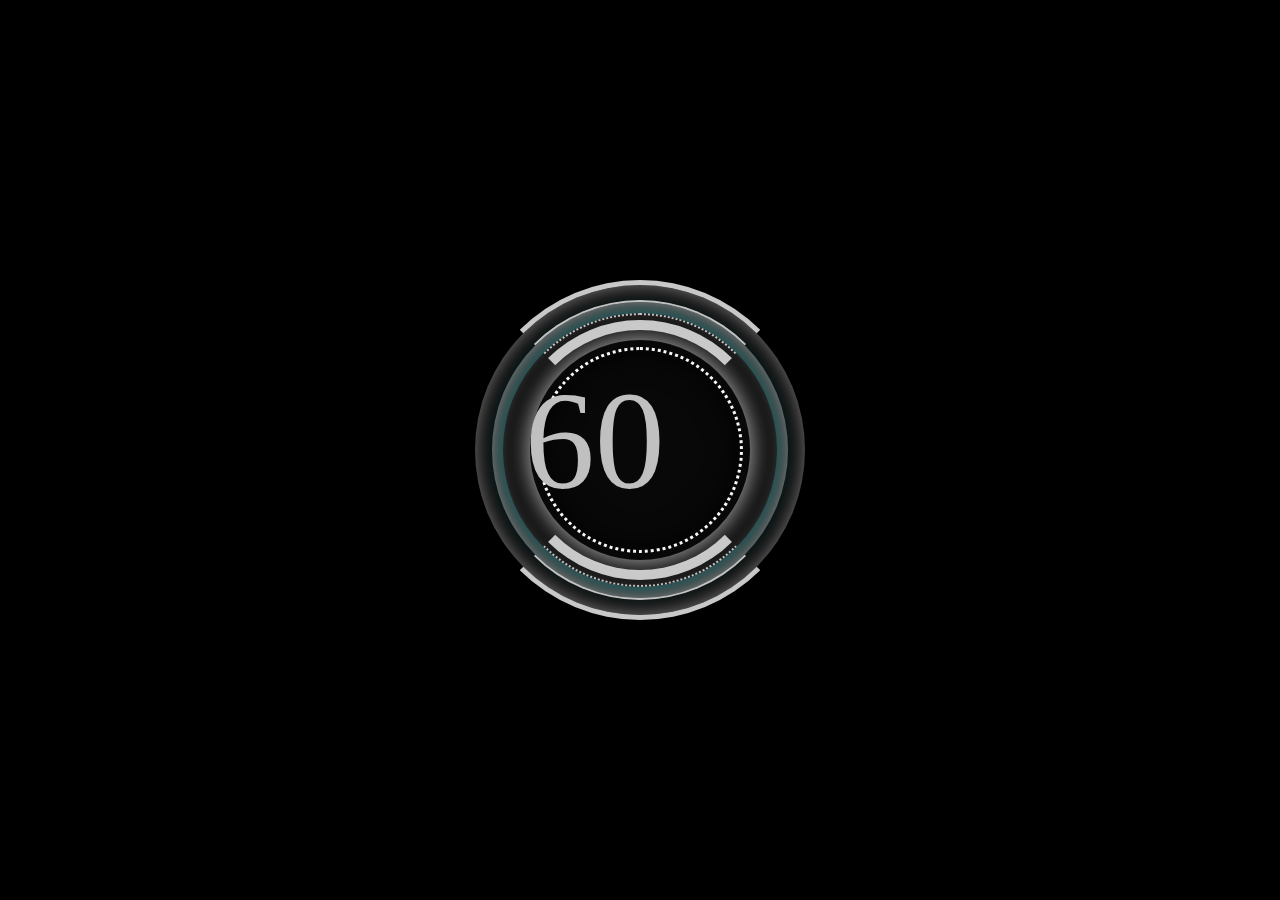
==== timer-wrapper.html @ 89b2b790 "test" ====
<html>
<head>
  <link href="timer.css" rel="stylesheet"  >
<script  src="timer.js"></script>

</head>
<body>
<div class="timer-wrapper">
<span id="num">60</span>
<ul>
<li></li>
<li></li>
<li></li>
<li></li>
<li></li>
</ul>
</div>
</body>
</html>
---- timer.css ----
.timer-wrapper {
  position: absolute;
  top: 0;
  left: 0;
  width: 100%;
  height: 100%;
  background-color: #000;
  color: #fff;
}

.timer-wrapper > ul {
  height: 100%;
  width: 100%;
  display: block;
  margin: 0 auto;
}

.timer-wrapper > ul > li {
  position: absolute;
  top: 50%;
  left: 50%;
  display: block;
  background: transparent;
  border: 10px solid rgb(200,200,200) ;
  border-left-color: transparent;
  border-right-color: transparent;
  border-radius: 500px;
  transition: all 0.5s ease;
}

.timer-wrapper > ul > li:last-child {
  position: absolute;
  top: 50%;
  left: 50%;
  z-index: 20;
  width: 200px;
  height: 100px;
  margin-left: -110px;
  margin-top: -110px;
  padding: 70px 0px 30px;
  background-color: rgba(8, 8, 8, 1.0);
  border: 10px solid rgba(8, 8, 8, 1.0);
  border-radius: 200px;
  text-shadow: 2px 2px 0px rgba(0, 0, 0, 1);
  box-shadow: 0px 0px 30px rgb(208,208,208) ;
  animation: pulseShadow 5s infinite linear;
}

.timer-wrapper > ul > li:last-child::after {
  content: '';
  border: 3px dotted rgb(248,248,248) ;
  border-radius: 200px;
  width: 200px;
  height: 200px;
  display: block;
  position: absolute;
  top: -3px;
  left: -3px;
  background-color: transparent;
  box-shadow: inset 0px 0px 30px rgba(0, 0, 0, 1.0);
}

.timer-wrapper > ul > li:nth-child(4) {
  margin-left: -170px;
  margin-top: -170px;
  z-index: 1;
  width: 330px;
  height: 330px;
  border-width: 5px;
  border-style: solid;
  box-shadow: inset 0px 0px 25px rgb(136,136,136) ;
  animation: spinBG3 8s infinite linear;
}

.timer-wrapper > ul > li:nth-child(3) {
  margin-left: -150px;
  margin-top: -150px;
  z-index: 1;
  width: 296px;
  height: 296px;
  border-width: 2px;
  box-shadow: inset 0px 0px 25px rgb(176,176,176) ;
  animation: spinBG 12s infinite linear;
}

.timer-wrapper > ul > li:nth-child(2) {
  margin-left: -137px;
  margin-top: -137px;
  z-index: 1;
  width: 270px;
  height: 270px;
  border-width: 2px;
  border-style: dotted;
  box-shadow: 0px 0px 20px rgba(23, 246, 251, .5);
  animation: spinBG2 2s infinite linear;
}

.timer-wrapper > ul > li:first-child {
  margin-left: -130px;
  margin-top: -130px;
  z-index: 2;
  width: 240px;
  height: 240px;
  border-width: 10px;
  animation: spinBG 5s infinite linear;
}

#num {
  position: absolute;
  color: 	rgb(192,192,192)  ;
  top: 50%;
  left: 50%;
  z-index: 200;
  margin-left: -9%;
  margin-top: -7%;
  font-size: 140px;
}


/*-------------------------------------------
		 Animations
		-------------------------------------------*/

@keyframes pulseGlow {
  0% {
    text-shadow: 0px 0px 20px rgba(23, 246, 251, 0.75);
  }
  50% {
    text-shadow: 0px 0px 40px rgba(23, 246, 251, 0.5);
  }
  100% {
    text-shadow: 0px 0px 20px rgba(23, 246, 251, 0.75);
  }
}

@keyframes pulseShadow {
  0% {
    box-shadow: 0px 0px 30px rgba(23, 246, 251, 0.25);
  }
  50% {
    box-shadow: 0px 0px 30px rgba(23, 246, 251, 0.75);
  }
  100% {
    box-shadow: 0px 0px 30px rgba(23, 246, 251, 0.25);
  }
}

@keyframes spinBG {
  0% {
    transform: rotate(0deg);
  }
  100% {
    transform: rotate(360deg);
  }
}

@keyframes spinBG2 {
  0% {
    transform: rotate(360deg);
    box-shadow: 0px 0px 1px rgba(23, 246, 251, 0.5);
  }
  50% {
    transform: rotate(180deg);
    box-shadow: 0px 0px 20px rgba(23, 246, 251, 0.5);
  }
  100% {
    transform: rotate(0deg);
    box-shadow: 0px 0px 1px rgba(23, 246, 251, 0.5);
  }
}

@keyframes spinBG3 {
  0% {
    transform: rotate(180deg);
    box-shadow: 0px 0px 1px rgba(23, 246, 251, 0.1);
  }
  50% {
    transform: rotate(0deg);
  }
  100% {
    transform: rotate(-180deg);
  }
}
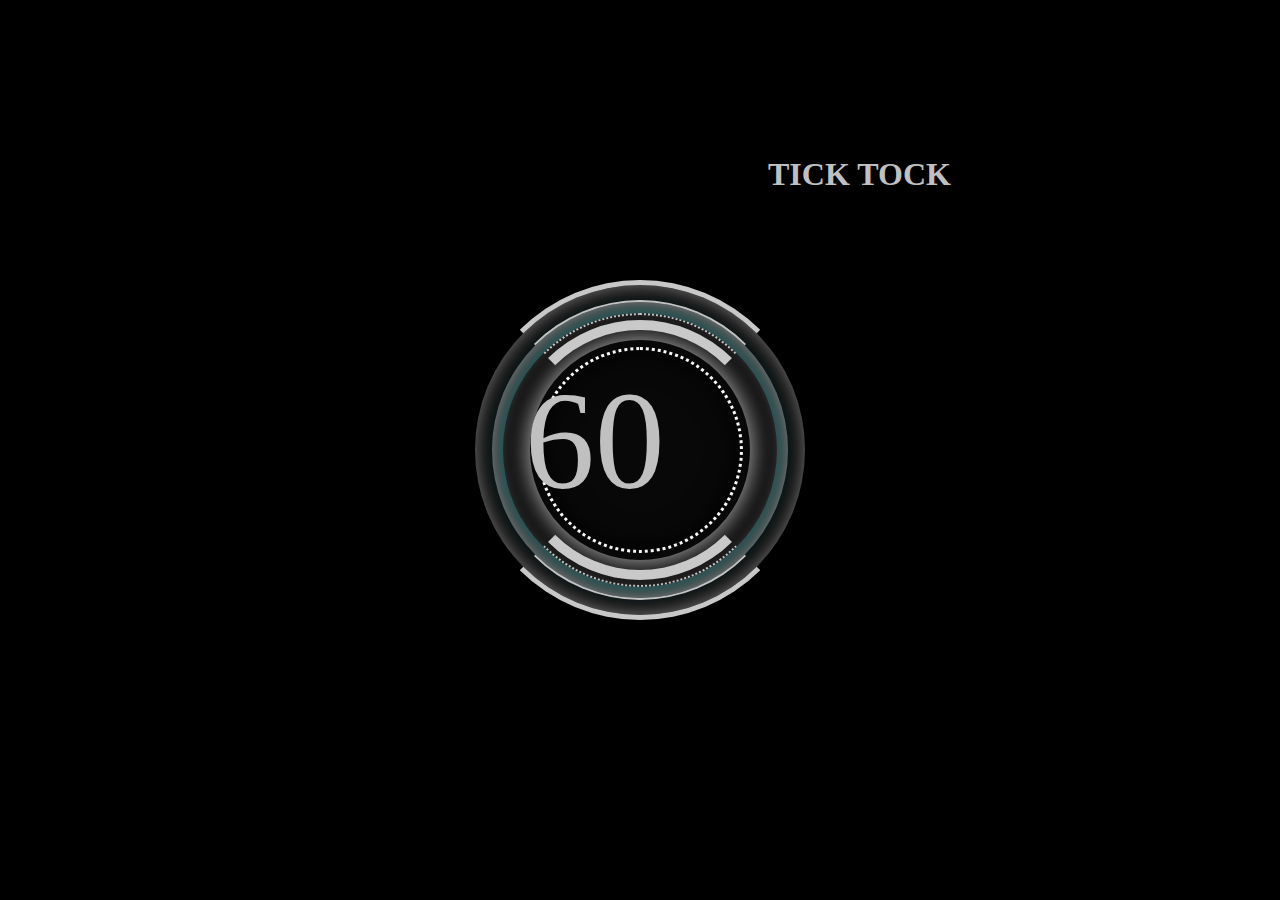
==== commit 272b2c1c: "init" ====
--- a/timer-wrapper.html
+++ b/timer-wrapper.html
@@ -7,6 +7,7 @@
 <body>
 <div class="timer-wrapper">
 <span id="num">60</span>
+<h1>TICK TOCK</h1>
 <ul>
 <li></li>
 <li></li>
--- a/timer.css
+++ b/timer.css
@@ -5,7 +5,17 @@
   width: 100%;
   height: 100%;
   background-color: #000;
-  color: #fff;
+  background-image:url("http://i2.cdnds.net/11/51/618x419/891702-high_res-sherlock.jpg");
+  background-repeat: no-repeat;
+  background-position:150px 50px;
+}
+
+h1{
+position:absolute;
+top:15%;
+  left :60%;
+ color:rgb(192,192,192) ;
+ font-family: "Times New Roman", Times, serif;
 }
 
 .timer-wrapper > ul {
@@ -92,7 +102,7 @@
   border-width: 2px;
   border-style: dotted;
   box-shadow: 0px 0px 20px rgba(23, 246, 251, .5);
-  animation: spinBG2 2s infinite linear;
+  animation: spinBG2 1s infinite linear;
 }
 
 .timer-wrapper > ul > li:first-child {
@@ -102,7 +112,7 @@
   width: 240px;
   height: 240px;
   border-width: 10px;
-  animation: spinBG 5s infinite linear;
+  animation: spinBG 3s infinite linear;
 }
 
 #num {
@@ -110,7 +120,7 @@
   color: 	rgb(192,192,192)  ;
   top: 50%;
   left: 50%;
-  z-index: 200;
+  z-index: 1000;
   margin-left: -9%;
   margin-top: -7%;
   font-size: 140px;
@@ -171,13 +181,13 @@
 
 @keyframes spinBG3 {
   0% {
-    transform: rotate(180deg);
+    transform: rotate(360deg);
     box-shadow: 0px 0px 1px rgba(23, 246, 251, 0.1);
   }
   50% {
     transform: rotate(0deg);
   }
   100% {
-    transform: rotate(-180deg);
+    transform: rotate(-360deg);
   }
 }
